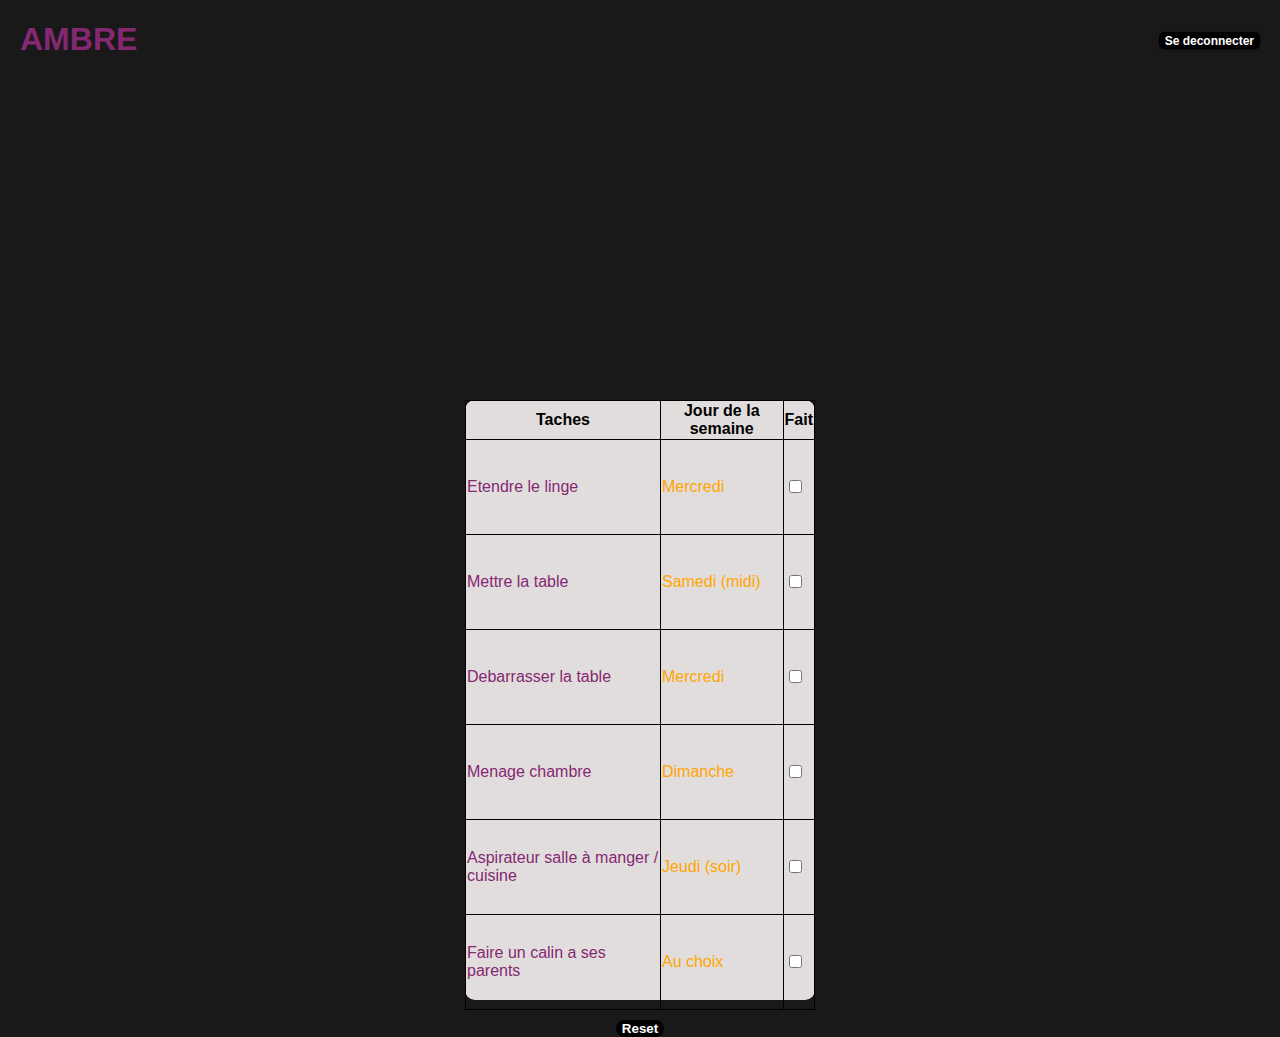
==== pages/ambre.html @ db787689 "reorganization of folders" ====
<!DOCTYPE html>
<html lang="fr">
<head>
    <meta charset="UTF-8">
    <meta http-equiv="X-UA-Compatible" content="IE=edge">
    <meta name="viewport" content="width=device-width, initial-scale=1.0">
    <link href="http://fonts.cdnfonts.com/css/alphacentauri" rel="stylesheet">
    <link rel="stylesheet" href="../css/ambre.css"/>
    <title>AmbreTask</title>
</head>
<body>
    <main>
        <head>
            <div id="container-head">
                <div id="container-title">
                    <h1>AMBRE</h1>
                </div>
                <div id="container-logout">
                    <button onclick="redirectHome()" id="btn-logout"><a>Se deconnecter</a></button>
                </div>
            </div>
        </head>
        <div id="container-table">
            <table>
                <thead>
                    <tr>
                        <th>Taches</th>
                        <th>Jour de la semaine</th>
                        <th>Fait</th>
                    </tr>
                </thead>
                <tbody>
                    <tr>
                        <td class="name-task">Etendre le linge</td>
                        <td class="day">Mercredi</td>
                        <td>
                            <input class="checkbox" type="checkbox">
                        </td>
                    </tr>
                    <tr>
                        <td class="name-task">Mettre la table</td>
                        <td class="day">Samedi (midi)</td>
                        <td>
                            <input class="checkbox" type="checkbox">
                        </td>
                    </tr>
                    <tr>
                        <td class="name-task">Debarrasser la table</td>
                        <td class="day">Mercredi</td>
                        <td>
                            <input class="checkbox" type="checkbox">
                        </td>
                    </tr>
                    <tr>
                        <td class="name-task">Menage chambre</td>
                        <td class="day">Dimanche</td>
                        <td>
                            <input class="checkbox" type="checkbox">
                        </td>
                    </tr>
                    <tr>
                        <td class="name-task">Aspirateur salle à manger / cuisine</td>
                        <td class="day">Jeudi (soir)</td>
                        <td>
                            <input class="checkbox" type="checkbox">
                        </td>
                    </tr>
                    <tr>
                        <td class="name-task">Faire un calin a ses parents</td>
                        <td class="day">Au choix</td>
                        <td>
                            <input name="checkbox" type="checkbox">
                        </td>
                    </tr>
                </tbody>
            </table>
        </div>
        <div id="container-reset"><button onclick="reset_checkbox()" id="btn-reset">Reset</button></div>
    </main>

    <script src="../js/auth.js"></script>
</body>
</html>
---- css/ambre.css ----
body {
    height: 100%;
    margin: 0;
    padding: 0;
    font-family: 'AlphaCentauri', sans-serif;
    background-color: rgba(0, 0, 0, 0.9);
    color: white;
}

#container-head {
    display: flex;
    justify-content: space-between;
    align-items: center;
}

h1 {
    margin-left: 20px;
    color: rgb(132, 40, 114);
}

#btn-logout {
    margin-right: 20px;
}

a {
    text-decoration: none;
    color: white;
    font-size: 12px;
    font-family: 'AlphaCentauri', sans-serif;
}

a:hover {
    color: white;
}

#btn-logout {
    border-radius: 5px;
    box-shadow: 0 1px 2px rgba(0, 0, 0, 0.5);
    border: none;
}

#btn-logout {
    background-color: #000;
    color: #fff;
    font-weight: bold;
    cursor: pointer;
}

#btn-logout:hover {
    background-color: rgb(216, 123, 16);
    color: #000;
}

#container-table {
    background-color: rgba(248, 243, 243, 0.9);
    height: 600px;
    width: 350px;
    border-radius: 10px;
    margin-left: auto;
    margin-right: auto;
    margin-top: 25%;
}

table {
    border-collapse: collapse;
    margin-top: 20px;
}

th, td {
    border: 1px solid black;
    padding: 10px
    vertical-align: middle;
}

th {
    color: #000;
}

td {
    height: 92px;
}

.name-task {
    color: rgb(132, 40, 114);
}

.day {
    color: orange;
}

#container-reset {
    display: flex;
    justify-content: center;
}

#btn-reset {
    background-color: #000;
    color: #fff;
    font-weight: bold;
    cursor: pointer;
    font-family: 'AlphaCentauri', sans-serif;
    border: none;
    border-radius: 10px;
    position: relative;
    margin-top: 20px;
}

#btn-reset:hover {
    background-color: rgb(216, 123, 16);
    color: #000;
}
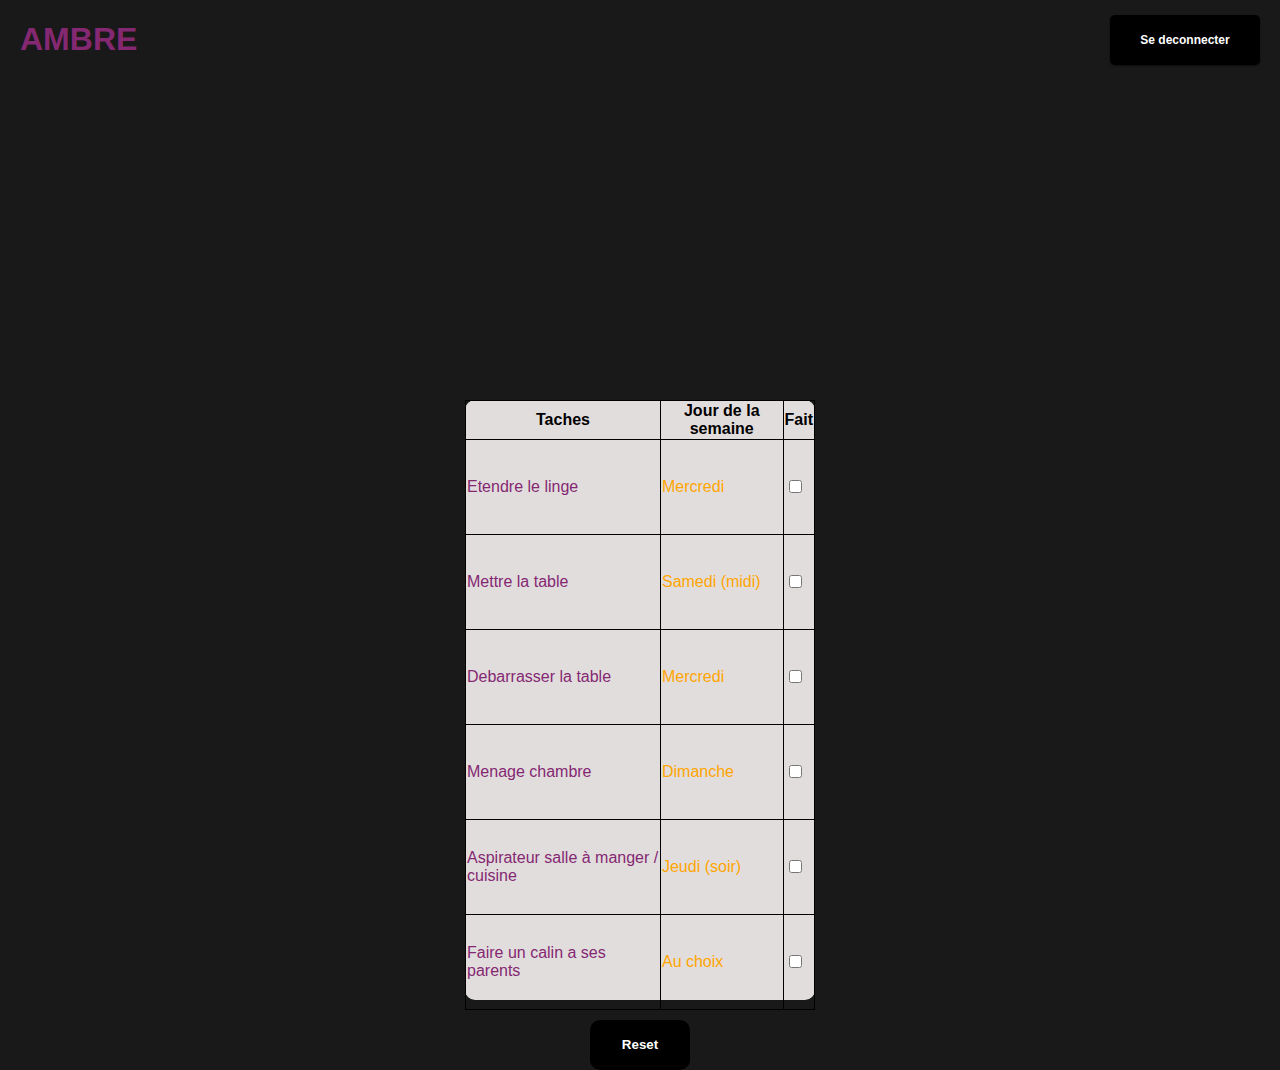
==== commit 85335b8f: "input issues between accounts" ====
--- a/pages/ambre.html
+++ b/pages/ambre.html
@@ -34,42 +34,42 @@
                         <td class="name-task">Etendre le linge</td>
                         <td class="day">Mercredi</td>
                         <td>
-                            <input class="checkbox" type="checkbox">
+                            <input id="1" name="checkbox" class="box" type="checkbox">
                         </td>
                     </tr>
                     <tr>
                         <td class="name-task">Mettre la table</td>
                         <td class="day">Samedi (midi)</td>
                         <td>
-                            <input class="checkbox" type="checkbox">
+                            <input id="2" name="checkbox" class="box" type="checkbox">
                         </td>
                     </tr>
                     <tr>
                         <td class="name-task">Debarrasser la table</td>
                         <td class="day">Mercredi</td>
                         <td>
-                            <input class="checkbox" type="checkbox">
+                            <input id="3" name="checkbox" class="box" type="checkbox">
                         </td>
                     </tr>
                     <tr>
                         <td class="name-task">Menage chambre</td>
                         <td class="day">Dimanche</td>
                         <td>
-                            <input class="checkbox" type="checkbox">
+                            <input id="4" name="checkbox" class="box" type="checkbox">
                         </td>
                     </tr>
                     <tr>
                         <td class="name-task">Aspirateur salle à manger / cuisine</td>
                         <td class="day">Jeudi (soir)</td>
                         <td>
-                            <input class="checkbox" type="checkbox">
+                            <input id="5" name="checkbox" class="box" type="checkbox">
                         </td>
                     </tr>
                     <tr>
                         <td class="name-task">Faire un calin a ses parents</td>
                         <td class="day">Au choix</td>
                         <td>
-                            <input name="checkbox" type="checkbox">
+                            <input id="6" name="checkbox" class="box" type="checkbox">
                         </td>
                     </tr>
                 </tbody>
@@ -78,6 +78,7 @@
         <div id="container-reset"><button onclick="reset_checkbox()" id="btn-reset">Reset</button></div>
     </main>
 
-    <script src="../js/auth.js"></script>
+    <script src="../js/save-ambre.js"></script>
+    <script src="../js/script.js"></script>
 </body>
 </html>--- a/css/ambre.css
+++ b/css/ambre.css
@@ -20,6 +20,8 @@
 
 #btn-logout {
     margin-right: 20px;
+    height: 50px;
+    width: 150px;
 }
 
 a {
@@ -103,6 +105,8 @@
     border-radius: 10px;
     position: relative;
     margin-top: 20px;
+    height: 50px;
+    width: 100px;
 }
 
 #btn-reset:hover {
